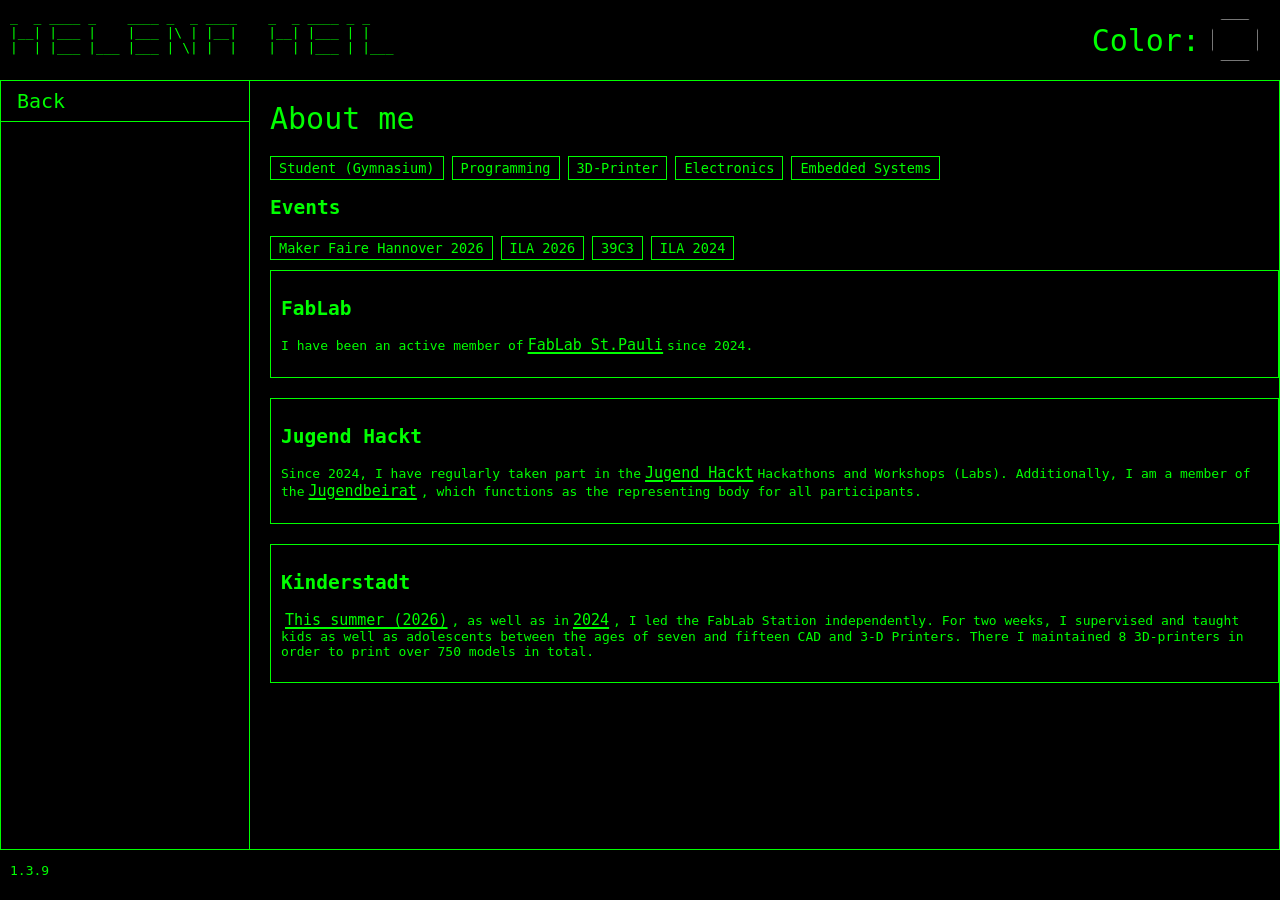
==== about_me.html @ 919a3181 "upadate status and change class name" ====
<!DOCTYPE html>
<html lang="en">
<head>
    <meta charset="UTF-8">
    <meta name="viewport" content="width=device-width, initial-scale=1.0">
    <title>About me</title>
    <link rel="stylesheet" href="./style.css">
</head>
<body>
    <div id="header"></div>
    <nav>
        <ul>
            <li><a href="./index.html">Back</a></li>
        </ul>
    </nav>
    <main>
        <h1>About me</h1>
        <div class="tags">
            <span class="tag">Student (Gymnasium)</span>
            <span class="tag">Programming</span>
            <span class="tag">3D-Printer</span>
            <span class="tag">Electronics</span>
            <span class="tag">Embedded Systems</span>
        </div>
        <h2>Events</h2>
        <div class="tags">
            <a class="tag" href="https://maker-faire.de/hannover/">Maker Faire Hannover 2026</a>
            <a class="tag" href="https://ila-berlin.com/de">ILA 2026</a>
            <a class="tag" href="https://app.media.ccc.de/b/congress/2025">39C3</a>
            <a class="tag" href="https://ila-berlin.com/de">ILA 2024</a>
        </div>
        <ul class="organizations">
            <li>
                <h2>FabLab</h2>
                <p>I have been an active member of<a href="https://www.fablab-hamburg.org/">FabLab St.Pauli</a>since 2024.</p>
            </li>
            <li>
                <h2>Jugend Hackt</h2>
                <p>
                Since 2024, I have regularly taken part in the<a href="https://jugendhackt.org/">Jugend Hackt</a>Hackathons and Workshops (Labs).
                Additionally, I am a member of the<a href="https://jugendhackt.org/der-jugendbeirat/">Jugendbeirat</a>, which functions as the representing body for all participants.
                </p>
            </li>
            <li>
                <h2>Kinderstadt</h2>
                <p>
                <a href="https://kinderstadt.hamburg">This summer (2026)</a>, as well as in<a href="https://www.fablab-hamburg.org/2024/07/20/fab-lab-kinderstadt/">2024</a>, I led the FabLab Station independently.
                For two weeks, I supervised and taught kids as well as adolescents between the ages of seven and fifteen CAD and 3-D Printers.
                There I maintained 8 3D-printers in order to print over 750 models in total.
                </p>
            </li>
        </ul>
    </main>
    <div id="footer"></div>
    <script src="js/script.js"></script>
</body>
</html>
---- style.css ----
:root {--accent: #00ff00;}

* {box-sizing: border-box;}

body {
    margin: 0;
    background: black;
    font-family: monospace;
    color: var(--accent);
}

a {
   color: var(--accent);
   font-size: 15px;
   text-decoration: none;
}

a:hover {
    background: var(--accent);
    color: black;
}

ul {
    list-style-type: none;
    margin: 0;
    padding: 0;
}

header {
    position: fixed;
    top: 0;
    left: 0;
    width: 100%;
    height: 80px;
    padding-left: 0 30px 0 0;
    display: flex;
    align-items: center;
    justify-content: space-between;
}

header h1 {
    margin:0;
    font-size: 45px;
    font-weight: 100;
    padding: 0 10px;
}

.ascii-name {
    margin: 0;
    color: var(--accent);
    padding: 0 10px;
    font-weight: 300;
}

header label {
    font-size: 30px;
    display: flex;
    align-items: center;
    gap: 10px;
    padding-right: 20px;
}

label span {
    align-items: center;
}

nav {
    position: fixed;
    top: 80px;
    left: 0;
    width: 250px;
    bottom: 50px;
    border: 1px solid var(--accent);
}

nav li a , .contact {
    font-size: 20px;
    display: block;
    padding: 8px 16px;
    border-bottom: 1px solid var(--accent);
}

.contact {
    border-bottom: none;
}

.contactInfo {
    padding: 0;
    margin: 0;
}

.emailContact {
    display: flex;
    align-items: center;
    gap: 5px;
    margin-left: 5px;
    padding-bottom: 8px;
    border-bottom: none;
}

.emailIcon {
    width: 30px;
    height: 30px;
    color: var(--accent);
}

.emailContact span {
    margin:0;
    line-height: 1;
}

.github a {
    font-size: 20px;
    display: block;
    padding: 8px 16px;
}

main {
    margin-left: 250px;
    margin-top: 80px;
    padding-left: 20px;
    height: calc(100vh - 130px);
    border-top: 1px solid var(--accent);
    border-bottom: 1px solid var(--accent);
    border-right: 1px solid var(--accent);
    overflow-y: auto;
}

main h1 {
    font-weight: 100;
    font-size: 30px;
}

main li {
    color: var(--accent);
    text-decoration: none;
    border: 1px solid var(--accent);
    padding: 10px;
    margin-bottom: 20px;
    display: block;
}

main li a:hover {
    display: block;
    background: var(--accent);
    color: black;
}

.tags {
    display: flex;
    flex-wrap: wrap;
    gap: 8px;
    margin: 10px 0;
}

.tag {
    display: inline-block;
    border: 1px solid var(--accent);
    padding: 3px 8px;
    color: var(--accent);
    text-decoration: none;
    font-size: 0.85rem;
}

footer {
    position: fixed;
    bottom: 0;
    left: 0;
    width: 100%;
    height: 50px;
    padding-left: 10px;
}
.organizations a {
    text-decoration: underline;
    padding: 2px 4px;
    text-decoration-thickness: 2px;
    text-underline-offset: 2px;
}

.organizations a:hover {
    display: inline;
    background: var(--accent);
    color: black;
}

#colorPicker {
    border: none;
    outline: none;
    padding: 0;
    background: transparent;
    box-shadow: none;
    border-radius: 50%;
    cursor: pointer;
    appearance: none;
    width: 50px;
    height: 50px;
    align-items: center;
}

#colorPicker::-moz-color-swatch {
    border: none;
    border-radius: 50%;
}
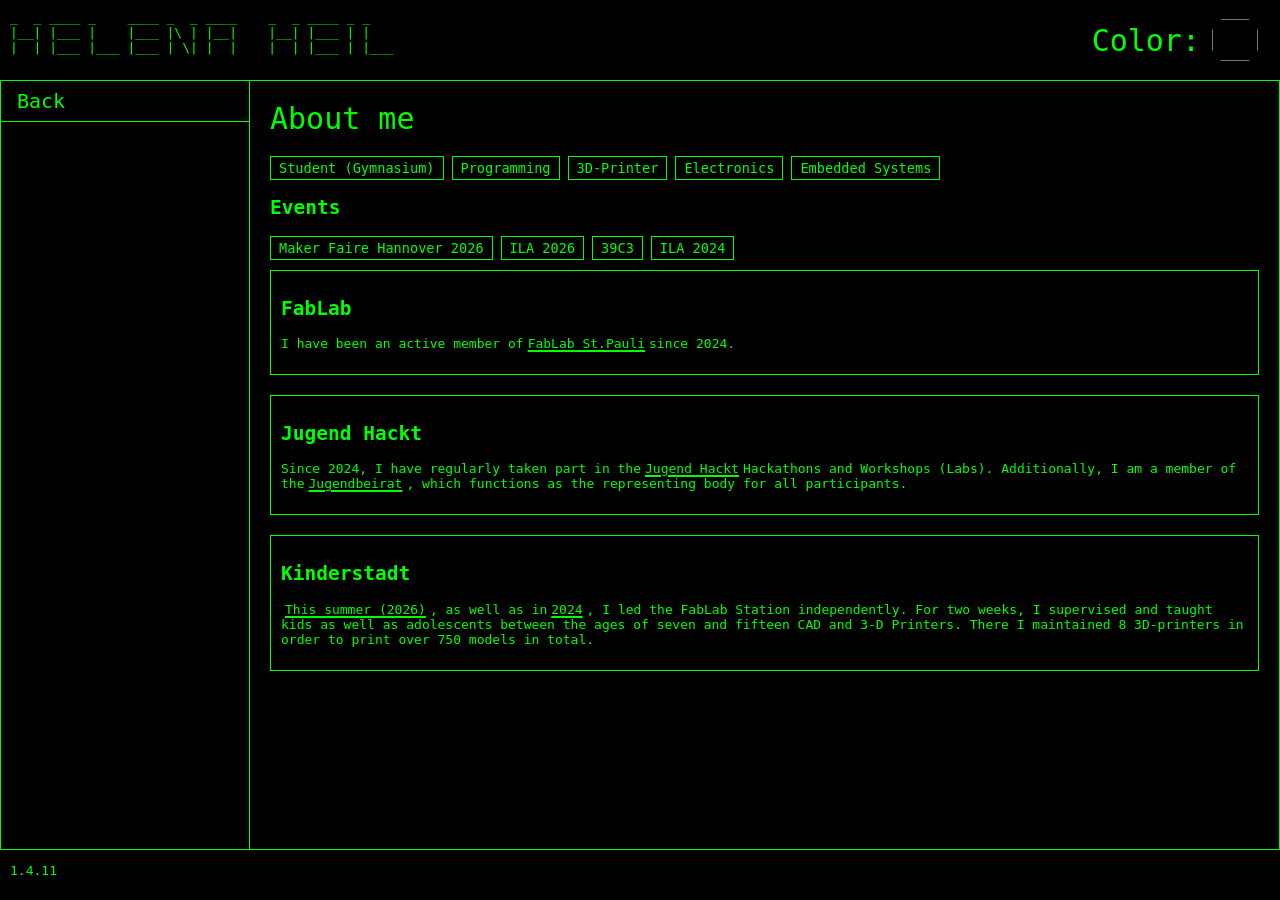
==== commit ab75b3bb: "add kinderstadt seite" ====
--- a/about_me.html
+++ b/about_me.html
@@ -29,25 +29,26 @@
             <a class="tag" href="https://app.media.ccc.de/b/congress/2025">39C3</a>
             <a class="tag" href="https://ila-berlin.com/de">ILA 2024</a>
         </div>
-        <ul class="organizations">
+        <ul>
             <li>
                 <h2>FabLab</h2>
-                <p>I have been an active member of<a href="https://www.fablab-hamburg.org/">FabLab St.Pauli</a>since 2024.</p>
+                <p class="organizations" >I have been an active member of<a href="https://www.fablab-hamburg.org/">FabLab St.Pauli</a>since 2024.</p>
             </li>
             <li>
                 <h2>Jugend Hackt</h2>
-                <p>
+                <p class="organizations">
                 Since 2024, I have regularly taken part in the<a href="https://jugendhackt.org/">Jugend Hackt</a>Hackathons and Workshops (Labs).
                 Additionally, I am a member of the<a href="https://jugendhackt.org/der-jugendbeirat/">Jugendbeirat</a>, which functions as the representing body for all participants.
                 </p>
             </li>
-            <li>
-                <h2>Kinderstadt</h2>
-                <p>
+            <li class="project">
+                <a class="projectTitle" href="./kinderstadt.html"><h2>Kinderstadt</h2></a>
+                <p class="organizations">
                 <a href="https://kinderstadt.hamburg">This summer (2026)</a>, as well as in<a href="https://www.fablab-hamburg.org/2024/07/20/fab-lab-kinderstadt/">2024</a>, I led the FabLab Station independently.
                 For two weeks, I supervised and taught kids as well as adolescents between the ages of seven and fifteen CAD and 3-D Printers.
                 There I maintained 8 3D-printers in order to print over 750 models in total.
                 </p>
+                
             </li>
         </ul>
     </main>
--- a/style.css
+++ b/style.css
@@ -11,7 +11,7 @@
 
 a {
    color: var(--accent);
-   font-size: 15px;
+   
    text-decoration: none;
 }
 
@@ -119,6 +119,7 @@
     margin-left: 250px;
     margin-top: 80px;
     padding-left: 20px;
+    padding-right: 20px;
     height: calc(100vh - 130px);
     border-top: 1px solid var(--accent);
     border-bottom: 1px solid var(--accent);
@@ -170,6 +171,52 @@
     height: 50px;
     padding-left: 10px;
 }
+
+.imageGrid {
+    display: grid;
+    grid-template-columns: repeat(2, 1fr);
+    gap: 5px;
+    max-width: 1000px;
+}
+.imageViewer {
+    border: 1px solid var(--accent);
+    margin: 30px 0;
+    padding:5px;
+    max-width: 400px;
+}
+
+.imageViewer img {
+    display: block;
+    width: 100%;
+    height: auto;
+}
+
+.imageInfo {
+    border-top: 1px solid var(--accent);
+    margin-top: 10px;
+    padding-top: 8px;
+    font-family: monospace;
+    font-size: 14px;
+}
+@media (max-width: 600px) {
+    .imageGrid {
+        grid-template-columns: 1fr;
+    }
+}
+
+.projectTitle {
+    display: block;
+    color: var(--accent);
+}
+
+.project:hover {
+    background: var(--accent);
+    color: black;
+}
+
+.project:hover a {
+    color: black;
+}
 .organizations a {
     text-decoration: underline;
     padding: 2px 4px;
@@ -182,7 +229,6 @@
     background: var(--accent);
     color: black;
 }
-
 #colorPicker {
     border: none;
     outline: none;
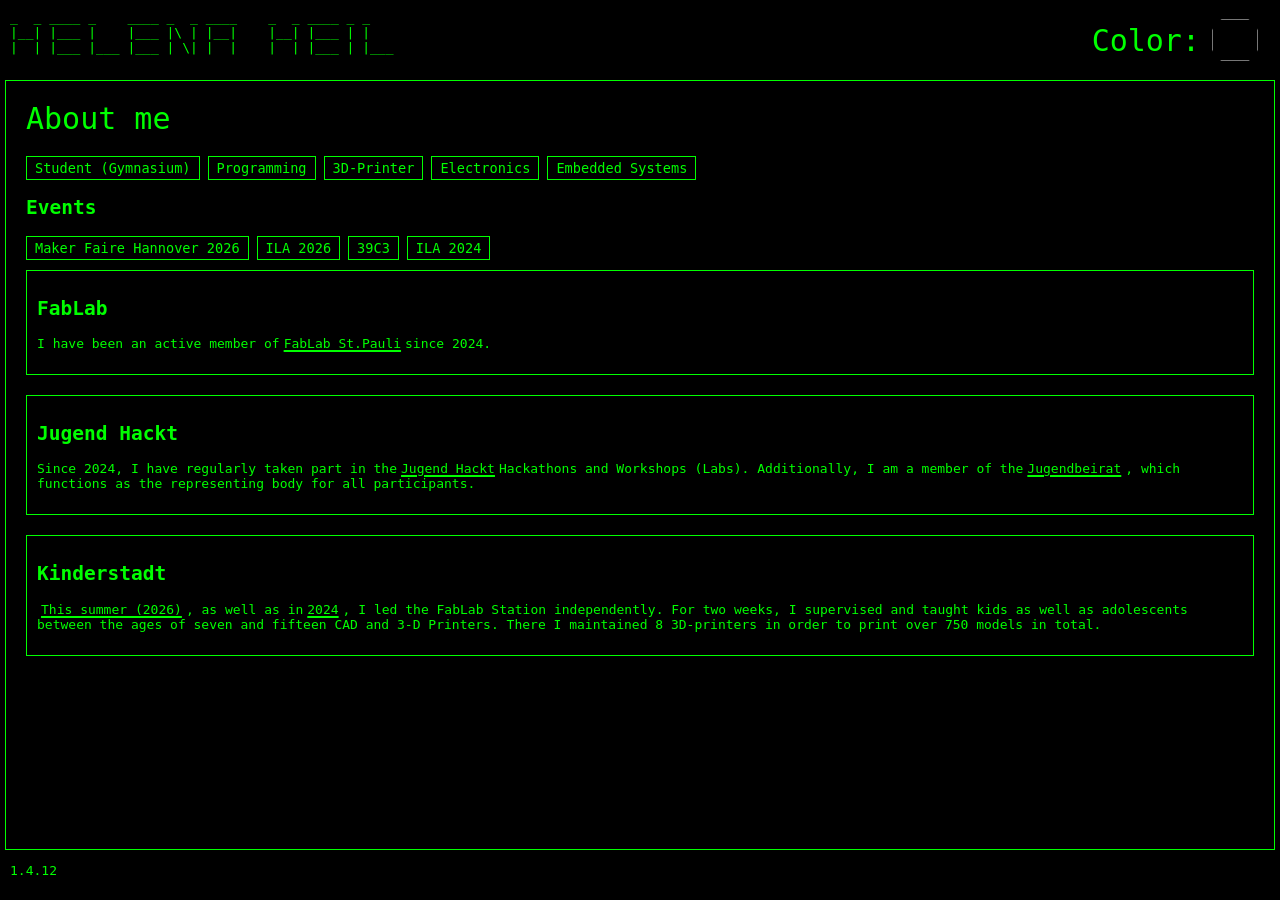
==== commit b77498b8: "remove nav for index.html" ====
--- a/about_me.html
+++ b/about_me.html
@@ -6,13 +6,8 @@
     <title>About me</title>
     <link rel="stylesheet" href="./style.css">
 </head>
-<body>
+<body class="noNav">
     <div id="header"></div>
-    <nav>
-        <ul>
-            <li><a href="./index.html">Back</a></li>
-        </ul>
-    </nav>
     <main>
         <h1>About me</h1>
         <div class="tags">
--- a/style.css
+++ b/style.css
@@ -59,7 +59,10 @@
     gap: 10px;
     padding-right: 20px;
 }
-
+header a:hover {
+    color: var(--accent);
+    background: black;
+}
 label span {
     align-items: center;
 }
@@ -80,6 +83,7 @@
     border-bottom: 1px solid var(--accent);
 }
 
+
 .contact {
     border-bottom: none;
 }
@@ -117,6 +121,7 @@
 
 main {
     margin-left: 250px;
+    margin-right: 5px;
     margin-top: 80px;
     padding-left: 20px;
     padding-right: 20px;
@@ -209,12 +214,13 @@
     color: var(--accent);
 }
 
-.project:hover {
-    background: var(--accent);
-    color: black;
-}
-
+.project:hover,
 .project:hover a {
+    background: var(--accent);
+    color: black;
+}
+.project:hover .tag {
+    border-color: black;
     color: black;
 }
 .organizations a {
@@ -228,6 +234,16 @@
     display: inline;
     background: var(--accent);
     color: black;
+}
+
+body.noNav nav {
+    display: none;
+}
+
+body.noNav main {
+    margin-left: 0;
+    border-left:1px solid var(--accent);
+    margin-left: 5px;
 }
 #colorPicker {
     border: none;
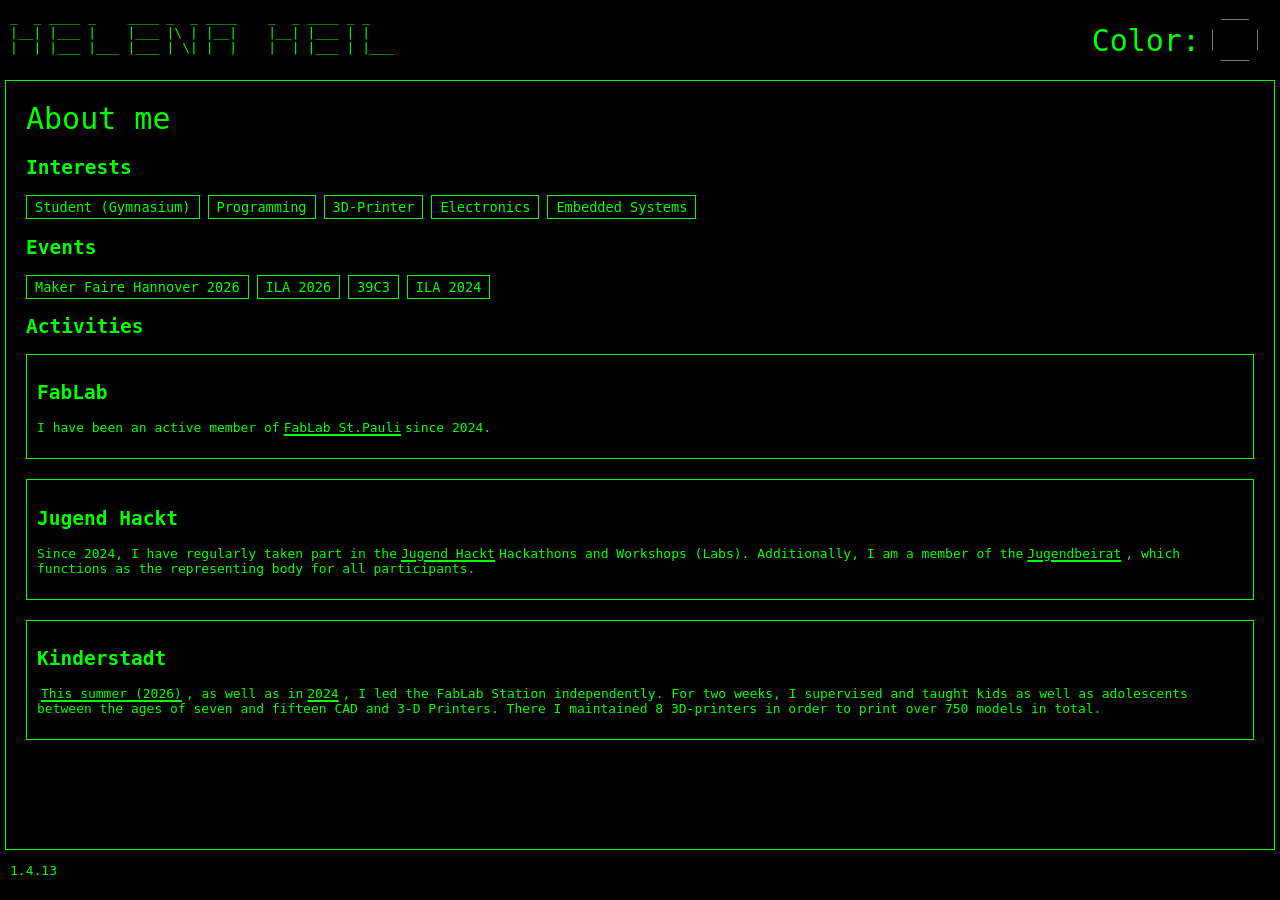
==== commit be0d4dea: "fix a few mistakes" ====
--- a/about_me.html
+++ b/about_me.html
@@ -10,6 +10,7 @@
     <div id="header"></div>
     <main>
         <h1>About me</h1>
+        <h2>Interests</h2>
         <div class="tags">
             <span class="tag">Student (Gymnasium)</span>
             <span class="tag">Programming</span>
@@ -24,6 +25,7 @@
             <a class="tag" href="https://app.media.ccc.de/b/congress/2025">39C3</a>
             <a class="tag" href="https://ila-berlin.com/de">ILA 2024</a>
         </div>
+        <h2>Activities</h2>
         <ul>
             <li>
                 <h2>FabLab</h2>
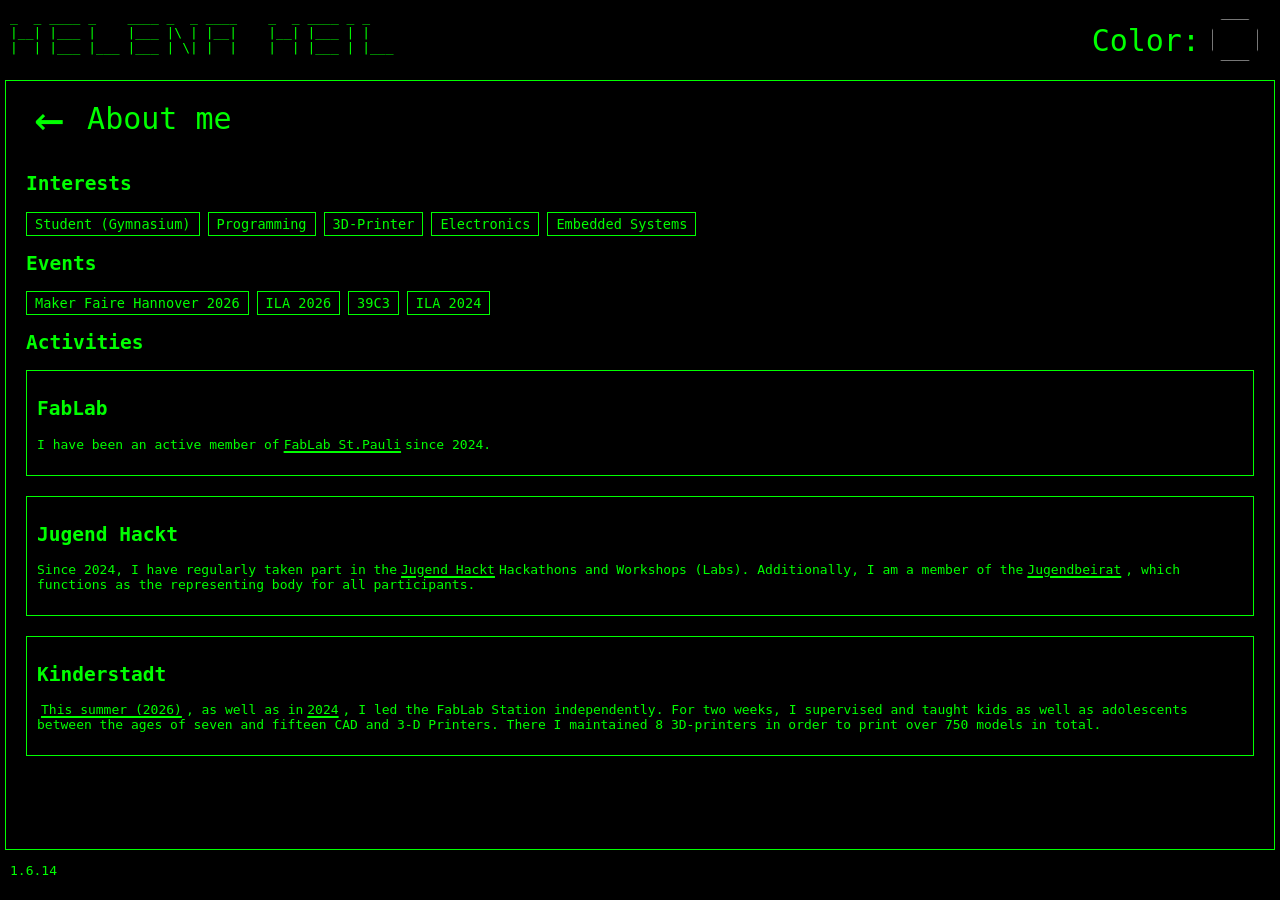
==== commit 05446ab6: "add back pfeil" ====
--- a/about_me.html
+++ b/about_me.html
@@ -9,7 +9,10 @@
 <body class="noNav">
     <div id="header"></div>
     <main>
-        <h1>About me</h1>
+        <div class="pageTitle">
+            <a href="./index.html" class="backButton">←</a>
+            <h1>About me</h1>
+        </div>
         <h2>Interests</h2>
         <div class="tags">
             <span class="tag">Student (Gymnasium)</span>
--- a/style.css
+++ b/style.css
@@ -65,6 +65,29 @@
 }
 label span {
     align-items: center;
+}
+.statusMessage {
+    border: 2px solid var(--accent);
+    padding-left: 10px;
+    padding-right: 10px;
+    margin-top: 20px;
+    display: inline-block;
+    outline: 2px dotted var(--accent);
+    outline-offset: 5px;
+    margin-bottom: 20px;
+    margin-left: 7px;
+}
+.statusMessage p {
+    line-height: 1.5;
+    font-size: 16px;
+}
+
+.statusMessage h2 {
+    font-size: 20px;
+    font-weight: 100;
+    padding-top: 10px;
+    margin-bottom: 10px;
+    margin-top: 5px;
 }
 
 nav {
@@ -130,6 +153,8 @@
     border-bottom: 1px solid var(--accent);
     border-right: 1px solid var(--accent);
     overflow-y: auto;
+
+    width: calc(100% - 255px);
 }
 
 main h1 {
@@ -262,4 +287,141 @@
 #colorPicker::-moz-color-swatch {
     border: none;
     border-radius: 50%;
+}
+body.noNav main {
+    margin-left: 5px;
+    margin-right: 5px;
+    width: calc(100% - 10px);
+    border-left: 1px solid var(--accent);
+}
+.pageTitle {
+    display: flex;
+    align-items: center;
+    gap: 15px;
+}
+
+.backButton {
+    font-size:50px;
+    padding: 2px 8px;
+}
+
+.backButton:hover {
+    color: var(--accent);
+    background: black;
+}
+
+@media (max-width: 600px) {
+
+    header {
+        height: 70px;
+        padding-bottom: 10px;
+    }
+
+    header h1 {
+        font-size: 30px;
+    }
+
+    header label {
+        padding-right: 10px;
+    }
+    #colorPicker {
+        width: 40px;
+        height: 40px;
+    }
+
+    nav {
+        position: static;
+        width: 100%;
+        height: auto;
+        border: 1px solid var(--accent);
+    }
+
+    nav li a,
+    .contact {
+        font-size: 18px;
+        padding: 8px 12px;
+    }
+
+    main {
+        margin: 0;
+        padding: 15px;
+        width: 100%;
+        height: calc(100vh - 120px);
+        border-left: 1px solid var(--accent);
+        border-right: 1px solid var(--accent);
+    }
+
+    footer {
+        height: 50px;
+    }
+}
+@media (max-width: 600px) {
+
+    header {
+        position: static;
+        height: auto;
+        min-height: 70px;
+    }
+
+    nav {
+        position: static;
+        width: 100%;
+        height: auto;
+        border-bottom:none;
+    }
+
+    main {
+        margin: 0;
+        height: auto;
+        overflow-y: visible;
+        border-right: 1px solid var(--accent);
+    }
+    footer {
+        position: static;
+        height: auto;
+        min-height: 50px;
+    }
+}
+
+@media (max-width: 600px) {
+    header {
+        height: auto;
+        flex-direction: column;
+        align-items: center;
+    }
+
+    header label {
+        padding-right: 0;
+    }
+    .ascii-name {
+    font-size: clamp(8px, 3vw, 45px);
+}
+html, body {
+    overflow-x: hidden;
+}
+main {
+    overflow-y: auto;
+    overflow-x: hidden;
+}
+main {
+        width: 100%;
+        margin: 0;
+    }
+    main {
+    height: auto;
+    overflow-y: visible;
+}
+
+}
+
+
+@media (max-width: 450px) {
+    header label {
+        padding-right: 10px;
+        font-size: 25px;
+    }
+    #colorPicker {
+        width: 30px;
+        height: 30px;
+    }
 }
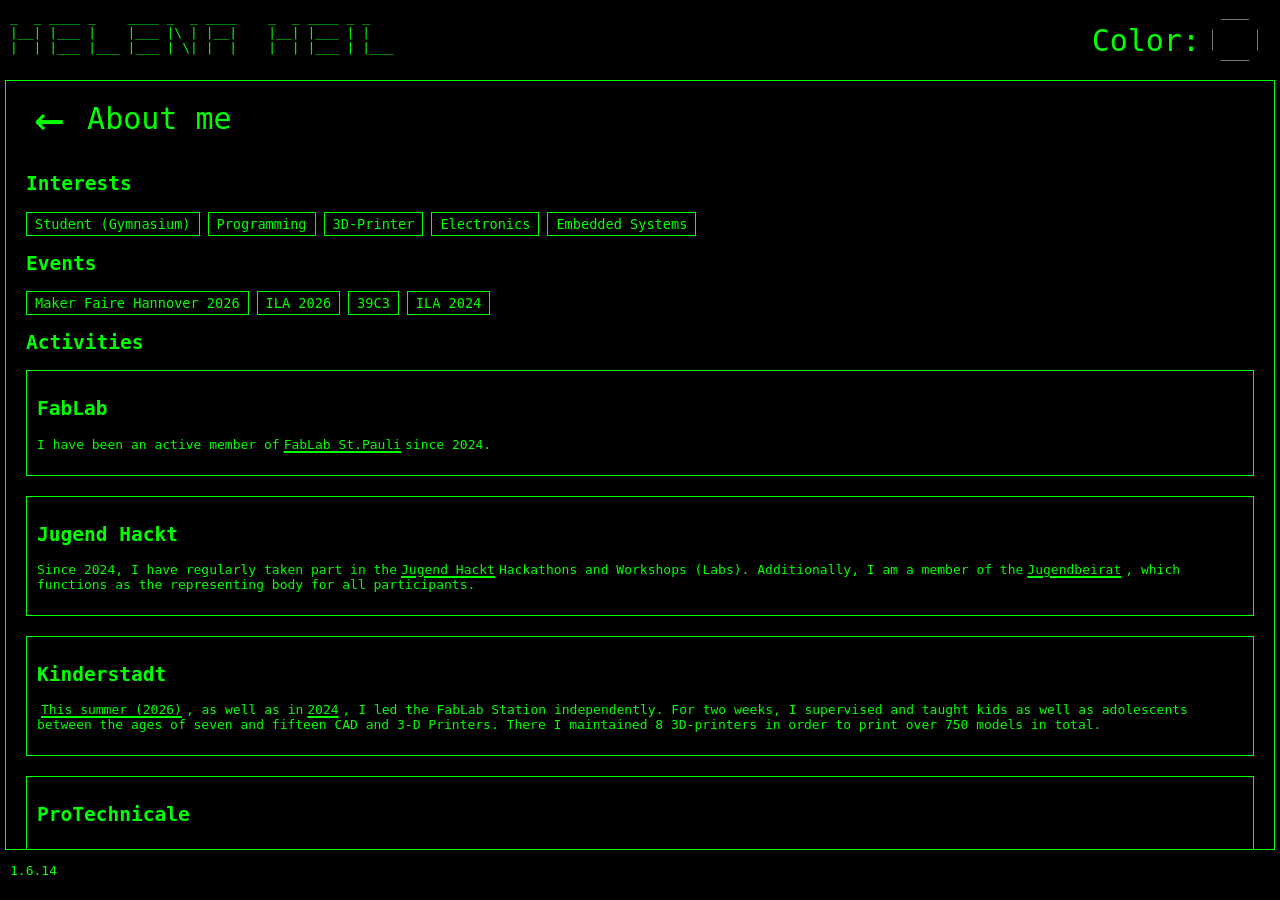
==== commit 7971dd11: "protechnicale" ====
--- a/about_me.html
+++ b/about_me.html
@@ -50,6 +50,10 @@
                 </p>
                 
             </li>
+            <li>
+                <h2>ProTechnicale</h2>
+                <p class="organizations"></p>
+            </li>
         </ul>
     </main>
     <div id="footer"></div>
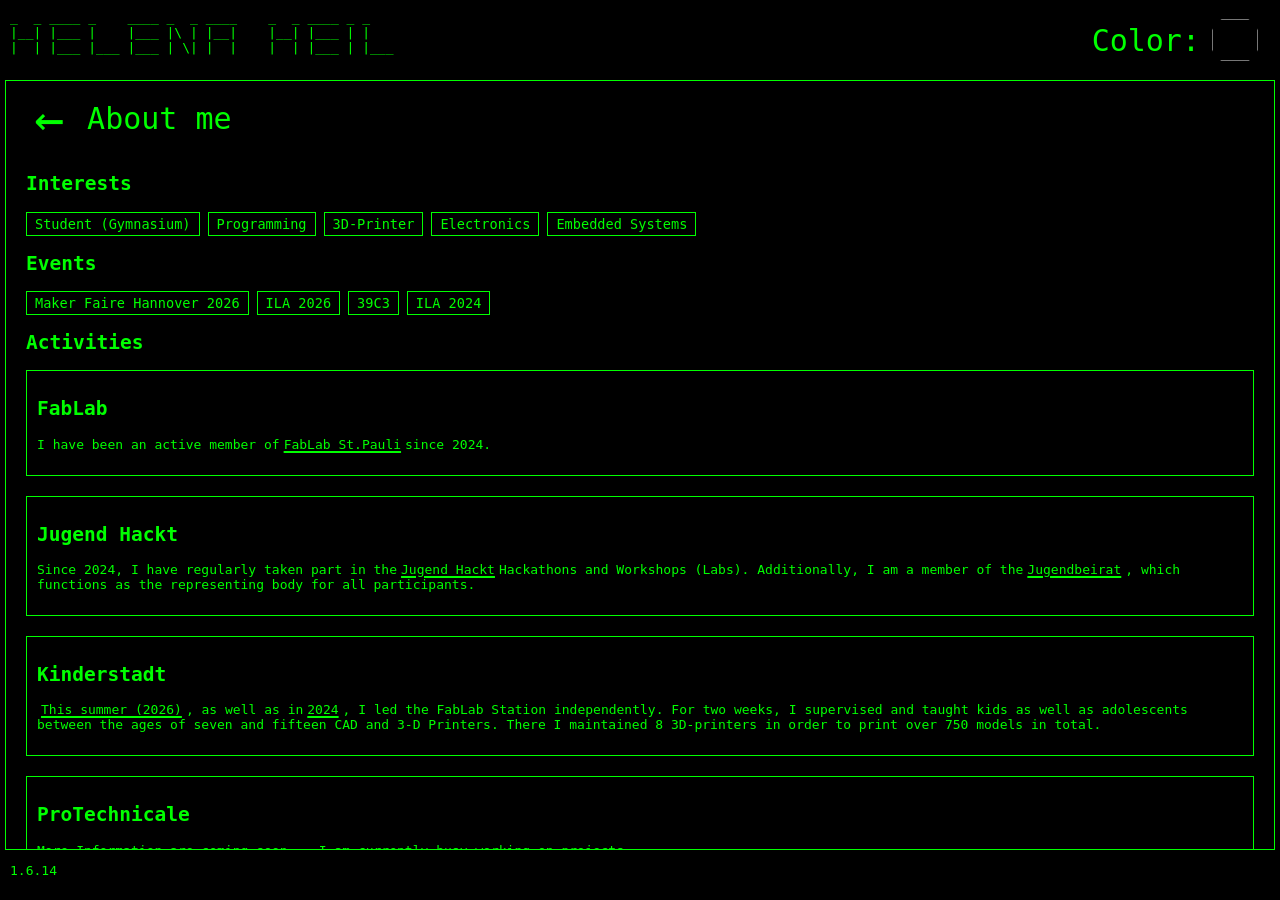
==== commit 06944bce: "add coming soon meldung" ====
--- a/about_me.html
+++ b/about_me.html
@@ -52,7 +52,18 @@
             </li>
             <li>
                 <h2>ProTechnicale</h2>
-                <p class="organizations"></p>
+                <p class="organizations">
+                    More Information are coming soon...
+                    I am currently busy working on projects. 
+                </p>
+            </li>
+            <li>
+                <h2>YOTA</h2>
+                <h3>Young Talents Hamburg</h3>
+                <p class="organizations">
+                    More Information are coming soon...
+                    I am currently busy working on projects. 
+                </p>
             </li>
         </ul>
     </main>
